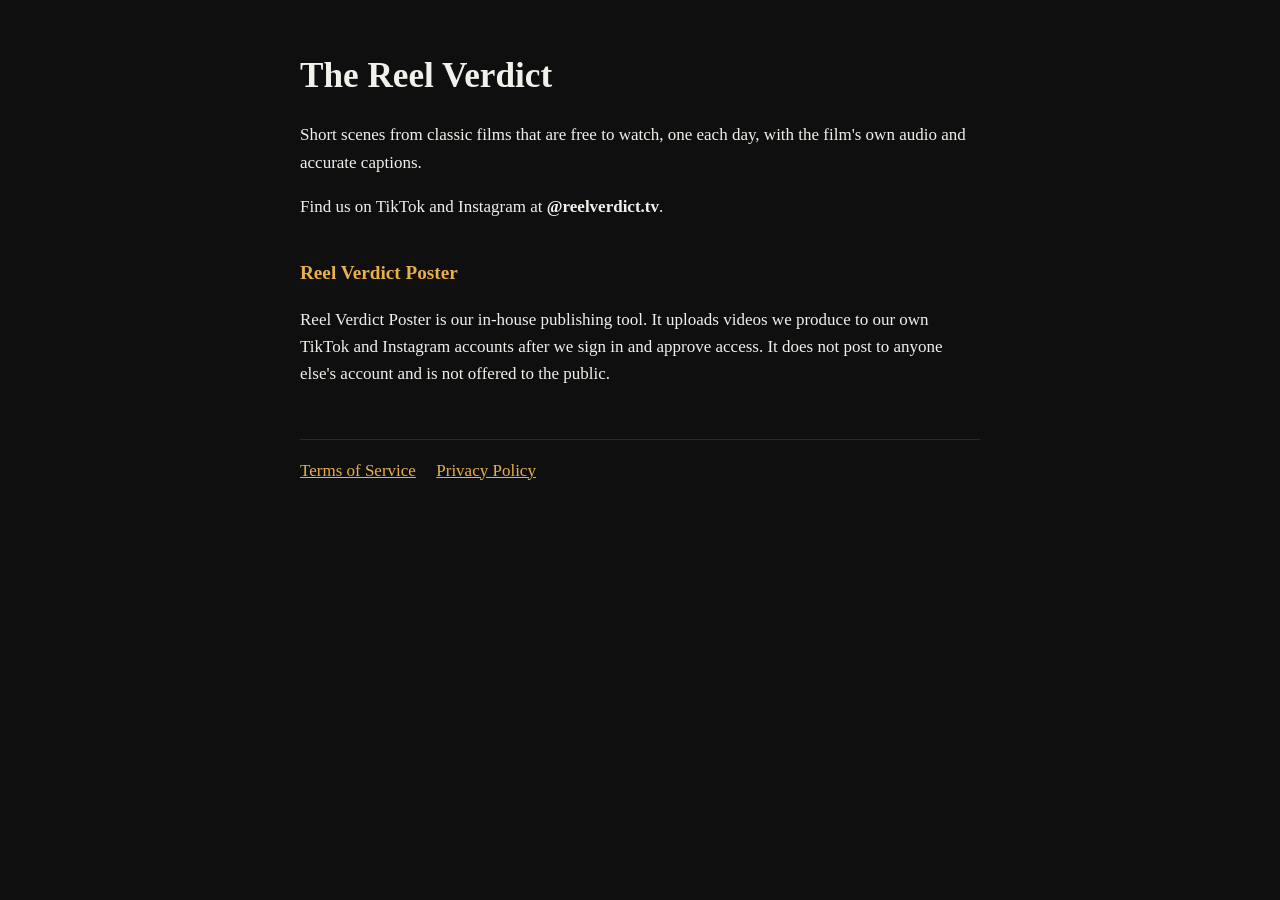
==== index.html @ d324c74f "Add Reel Verdict site: home, terms, privacy" ====
<!doctype html><html lang="en"><head><meta charset="utf-8"><meta name="viewport" content="width=device-width,initial-scale=1">
<title>The Reel Verdict</title><link rel="stylesheet" href="style.css"></head><body><main>
<h1>The Reel Verdict</h1>
<p>Short scenes from classic films that are free to watch, one each day, with the film's own audio and accurate captions.</p>
<p>Find us on TikTok and Instagram at <strong>@reelverdict.tv</strong>.</p>
<h2>Reel Verdict Poster</h2>
<p>Reel Verdict Poster is our in-house publishing tool. It uploads videos we produce to our own TikTok and Instagram accounts after we sign in and approve access. It does not post to anyone else's account and is not offered to the public.</p>
<nav><a href="terms.html">Terms of Service</a><a href="privacy.html">Privacy Policy</a></nav>
</main></body></html>
---- style.css ----
:root{--bg:#0f0f10;--fg:#f2f0ea;--muted:#a8a49a;--accent:#e8b04a}
*{box-sizing:border-box}body{margin:0;background:var(--bg);color:var(--fg);font:17px/1.6 Georgia,serif}
main{max-width:720px;margin:0 auto;padding:48px 20px}h1{font-size:2.2rem;margin:0 0 .3em}
h2{font-size:1.2rem;margin-top:2em;color:var(--accent)}a{color:var(--accent)}p,li{color:var(--fg)}
.muted{color:var(--muted);font-size:.9rem}nav{margin-top:3em;border-top:1px solid #2a2a2c;padding-top:1em}
nav a{margin-right:1.2em}
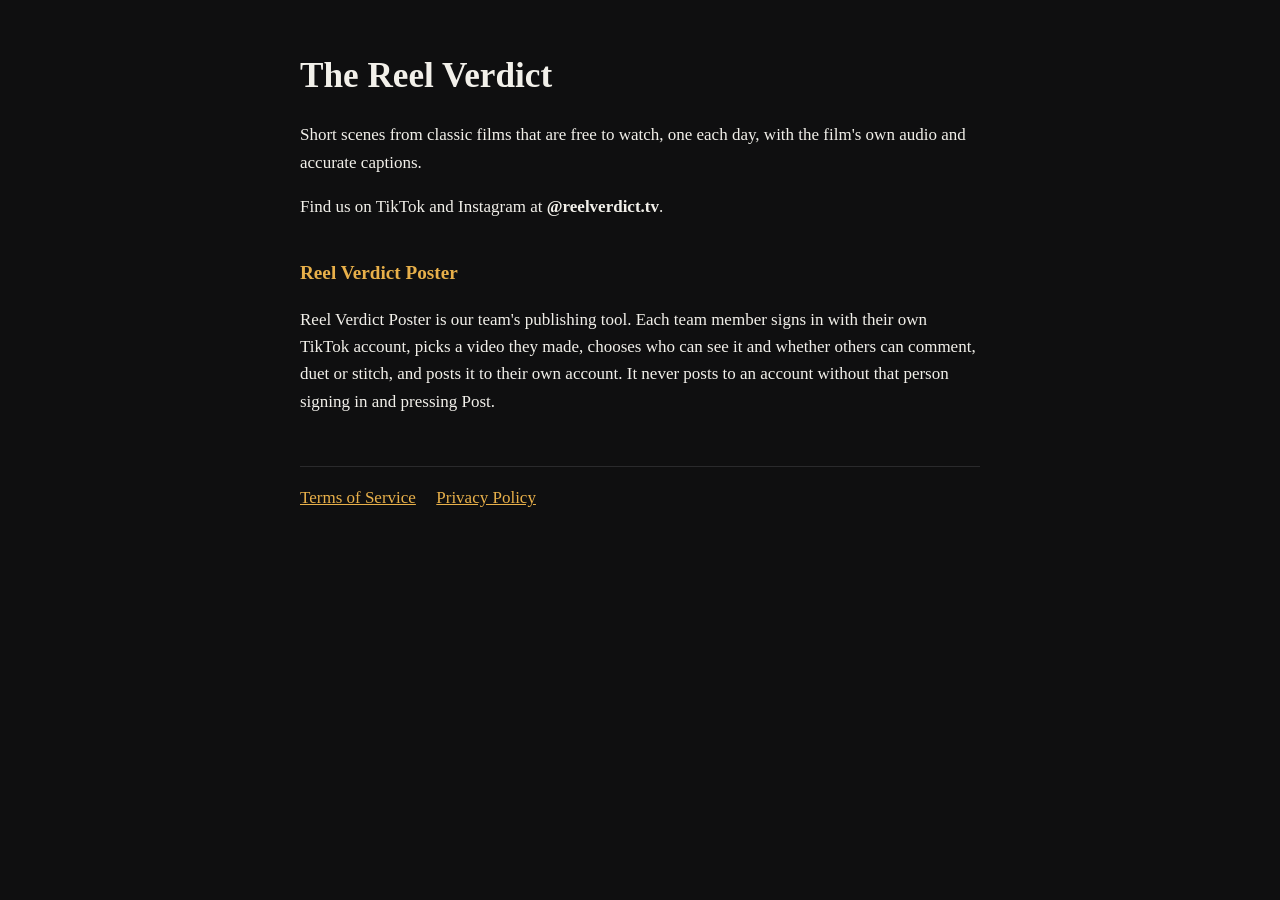
==== commit a4a799f6: "Describe Reel Verdict Poster as the team's posting tool" ====
--- a/index.html
+++ b/index.html
@@ -4,6 +4,6 @@
 <p>Short scenes from classic films that are free to watch, one each day, with the film's own audio and accurate captions.</p>
 <p>Find us on TikTok and Instagram at <strong>@reelverdict.tv</strong>.</p>
 <h2>Reel Verdict Poster</h2>
-<p>Reel Verdict Poster is our in-house publishing tool. It uploads videos we produce to our own TikTok and Instagram accounts after we sign in and approve access. It does not post to anyone else's account and is not offered to the public.</p>
+<p>Reel Verdict Poster is our team's publishing tool. Each team member signs in with their own TikTok account, picks a video they made, chooses who can see it and whether others can comment, duet or stitch, and posts it to their own account. It never posts to an account without that person signing in and pressing Post.</p>
 <nav><a href="terms.html">Terms of Service</a><a href="privacy.html">Privacy Policy</a></nav>
 </main></body></html>
